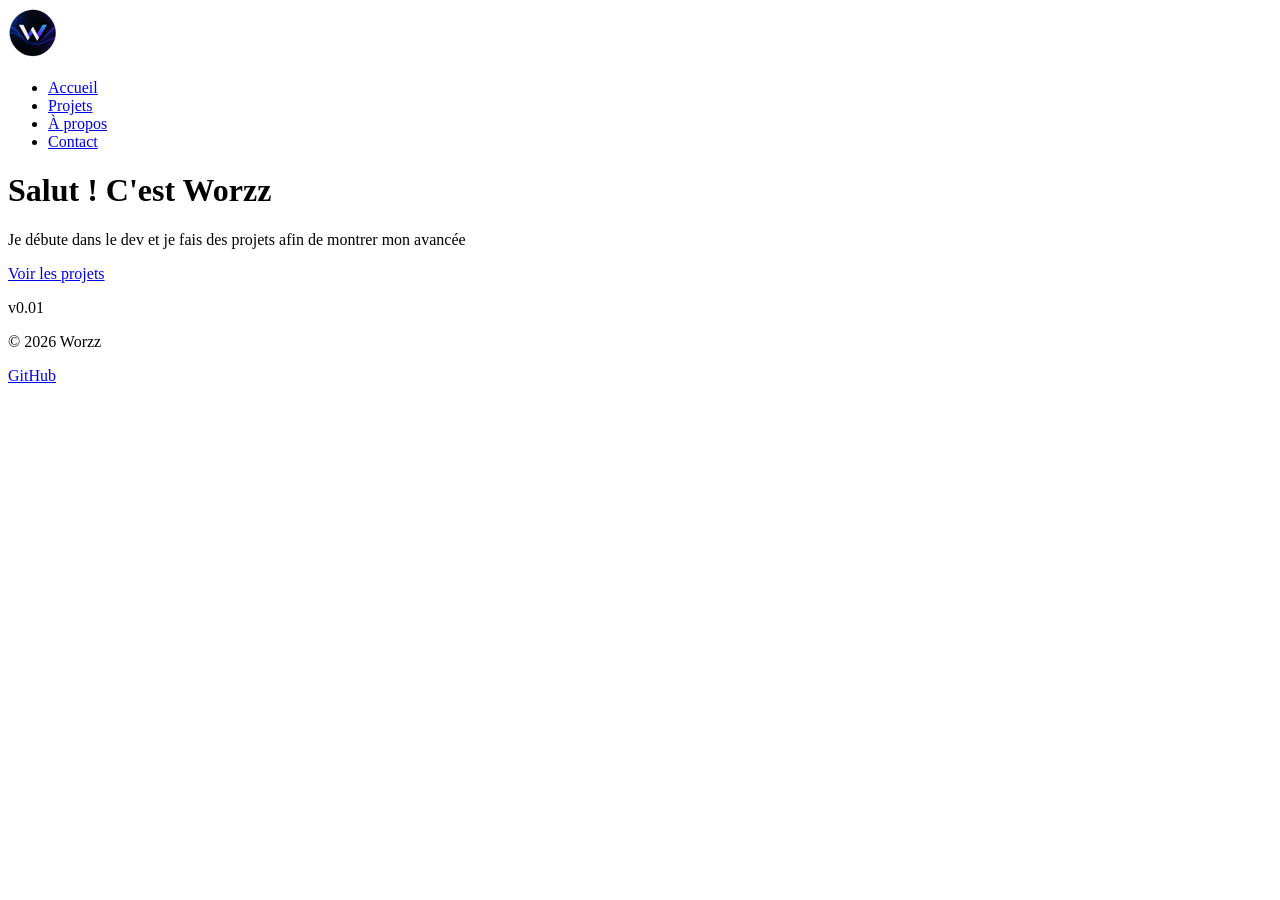
==== html/index.html @ cabf29d2 "Structure toital de l'acceuil" ====
<!doctype html>
<html lang="fr">
  <head>
    <meta charset="UTF-8" />
    <meta name="viewport" content="width=device-width, initial-scale=1.0" />
    <title>Worzz Portfolio</title>
  </head>
  <body>
    <header>
      <img src="../img/worzz.png" alt="Logo" />
      <nav class="menu">
        <ul>
          <li><a href="index.html">Accueil</a></li>
          <li><a href="projets.html">Projets</a></li>
          <li><a href="about.html">À propos</a></li>
          <li><a href="contact.html">Contact</a></li>
        </ul>
      </nav>
    </header>

    <main>
      <div class="accueil">
        <h1 class="title">Salut ! C'est Worzz</h1>
        <p class="description">
          Je débute dans le dev et je fais des projets afin de montrer mon
          avancée
        </p>
        <a href="projets.html" class="btn">Voir les projets</a>
      </div>
    </main>

    <footer>
      <p>v0.01</p>
      <p>© 2026 Worzz</p>
      <p>
        <a
          href="https://github.com/worzzdev"
          class="github"
          target="_blank"
          rel="noopener"
          >GitHub</a
        >
      </p>
    </footer>
  </body>
</html>
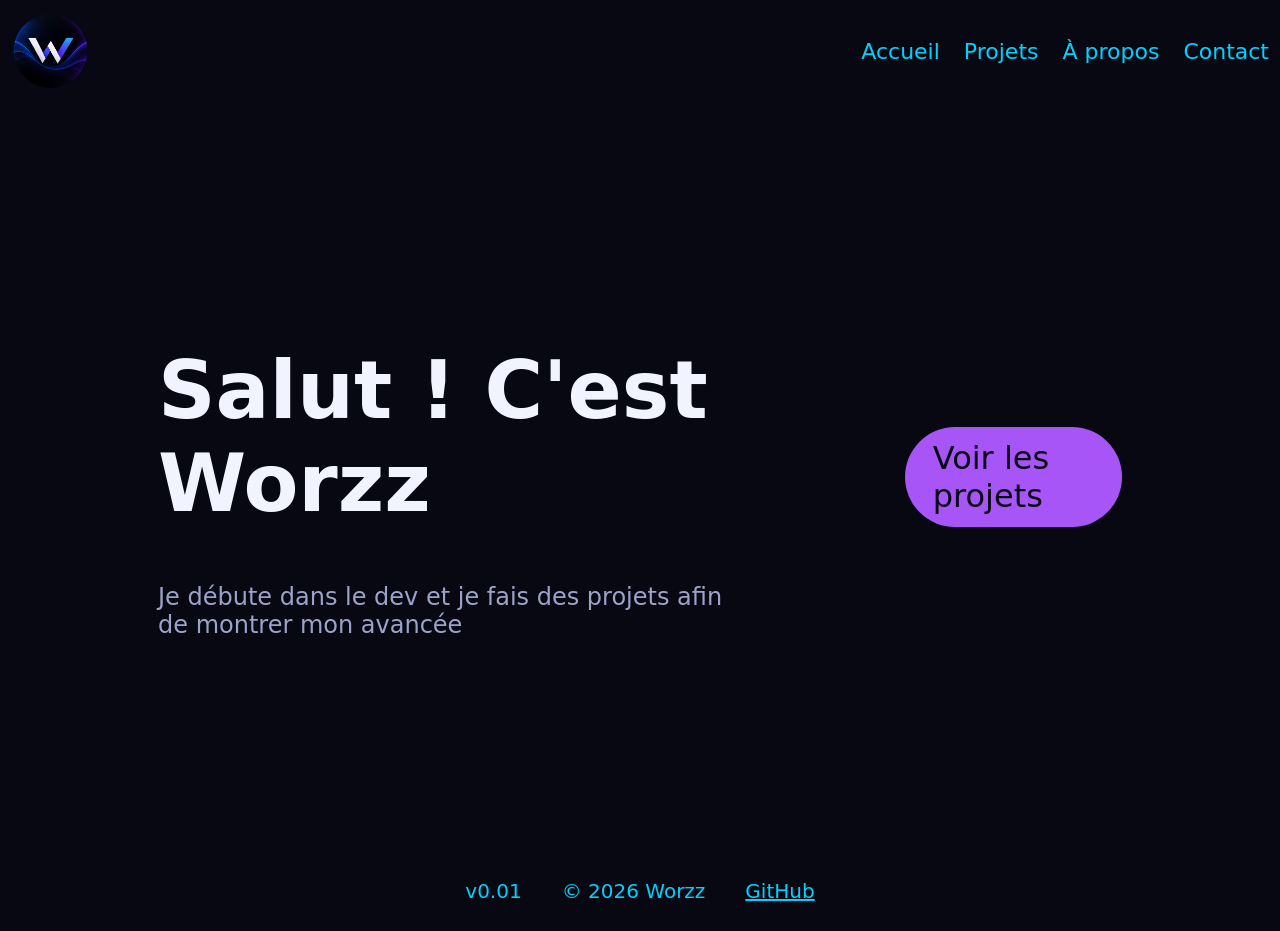
==== commit e9f94b36: "Structure CSS de la page d'accueil faite" ====
--- a/html/index.html
+++ b/html/index.html
@@ -3,6 +3,7 @@
   <head>
     <meta charset="UTF-8" />
     <meta name="viewport" content="width=device-width, initial-scale=1.0" />
+    <link rel="stylesheet" href="../css/accueil.css" />
     <title>Worzz Portfolio</title>
   </head>
   <body>
@@ -20,11 +21,13 @@
 
     <main>
       <div class="accueil">
-        <h1 class="title">Salut ! C'est Worzz</h1>
-        <p class="description">
-          Je débute dans le dev et je fais des projets afin de montrer mon
-          avancée
-        </p>
+        <div>
+          <h1 class="title">Salut ! C'est Worzz</h1>
+          <p class="description">
+            Je débute dans le dev et je fais des projets afin de montrer mon
+            avancée
+          </p>
+        </div>
         <a href="projets.html" class="btn">Voir les projets</a>
       </div>
     </main>
--- a/css/accueil.css
+++ b/css/accueil.css
@@ -0,0 +1,84 @@
+body {
+  background-color: #070812;
+  color: #f1f3ff;
+  font-family:
+    system-ui,
+    -apple-system,
+    BlinkMacSystemFont,
+    "Segoe UI",
+    Roboto,
+    Oxygen,
+    Ubuntu,
+    Cantarell,
+    "Open Sans",
+    "Helvetica Neue",
+    sans-serif;
+}
+
+header {
+  display: flex;
+  justify-content: space-between;
+  flex-wrap: wrap;
+  align-items: center;
+  padding: 3px;
+}
+
+.menu ul {
+  display: flex;
+  list-style: none;
+  padding: 0;
+  margin: 0;
+  gap: 24px;
+}
+
+.menu ul li a {
+  color: #00d1ff;
+  text-decoration: none;
+  font-size: 22px;
+}
+
+img {
+  width: 80px;
+  height: auto;
+}
+
+.accueil {
+  display: flex;
+  align-items: center;
+  justify-content: center;
+  height: 85vh;
+  padding: 0px 150px;
+  gap: 150px;
+}
+
+.title {
+  font-size: 5rem;
+}
+
+.description {
+  font-size: 1.5rem;
+  color: #9ca3c9;
+}
+
+.btn {
+  background-color: #a855f7;
+  color: #070812;
+  padding: 12px 28px;
+  border-radius: 50px;
+  text-decoration: none;
+  font-size: 2rem;
+  display: inline-block;
+}
+
+footer {
+  display: flex;
+  justify-content: center;
+  gap: 40px;
+  color: #00d1ff;
+  font-size: 1.25rem;
+}
+
+footer a {
+  color: #00d1ff;
+  /*text-decoration: none;*/
+}
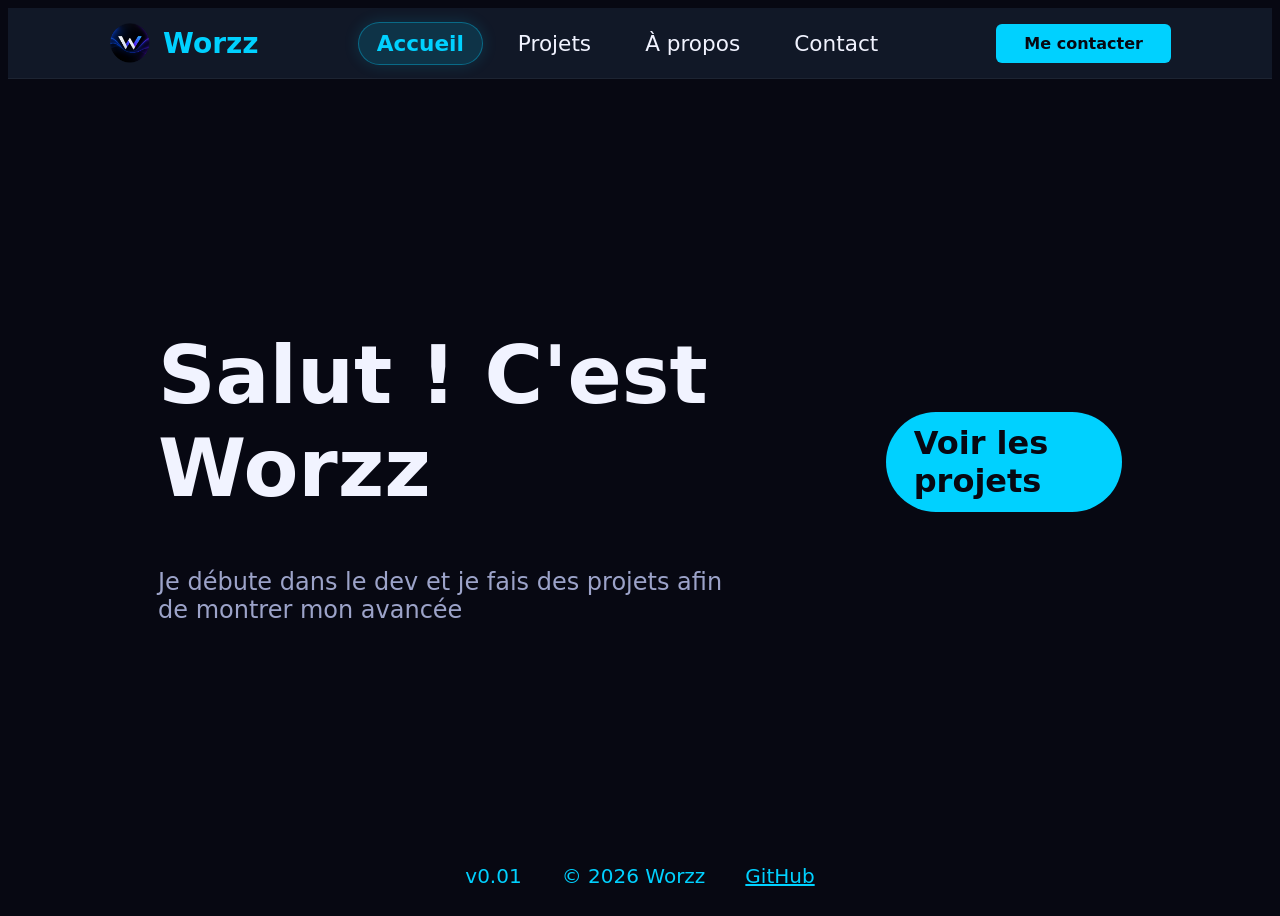
==== commit a88b9dc1: "V1 du site finaliser" ====
--- a/html/index.html
+++ b/html/index.html
@@ -8,14 +8,18 @@
   </head>
   <body>
     <header>
-      <img src="../img/worzz.png" alt="Logo" />
-      <nav class="menu">
-        <ul>
-          <li><a href="index.html">Accueil</a></li>
-          <li><a href="projets.html">Projets</a></li>
-          <li><a href="about.html">À propos</a></li>
-          <li><a href="contact.html">Contact</a></li>
-        </ul>
+      <nav>
+        <a href="index.html" class="logo">
+          <img src="../img/worzz.png" alt="Logo" />
+          <h2>Worzz</h2>
+        </a>
+        <div class="links">
+          <a href="index.html" class="active">Accueil</a>
+          <a href="projets.html">Projets</a>
+          <a href="about.html">À propos</a>
+          <a href="contact.html">Contact</a>
+        </div>
+        <a href="contact.html" class="nav-btn">Me contacter</a>
       </nav>
     </header>
 
--- a/css/accueil.css
+++ b/css/accueil.css
@@ -1,6 +1,31 @@
+:root {
+  /* Palette de couleurs */
+  --bg-primary: #070812;
+  --bg-secondary: #111827;
+  --accent: #00d1ff;
+  --text-primary: #f1f3ff;
+  --text-secondary: #9ca3c9;
+
+  /* Typographie */
+  --fs-accroche-title: 5rem;
+  --fs-page-title: 3rem;
+  --fs-card-title: 1.75rem;
+  --fs-accroche-text: 1.5rem;
+  --fs-body: 1.25rem;
+  --fs-secondary: 1rem;
+  --fs-menu: 1.35rem;
+  --fs-btn-main: 2rem;
+  --fs-btn-card: 1rem;
+  --fs-footer: 1.25rem;
+}
+
+html {
+  scroll-behavior: smooth;
+}
+
 body {
-  background-color: #070812;
-  color: #f1f3ff;
+  background-color: var(--bg-primary);
+  color: var(--text-primary);
   font-family:
     system-ui,
     -apple-system,
@@ -16,30 +41,111 @@
 }
 
 header {
-  display: flex;
+  background-color: var(--bg-secondary);
+  border-bottom: 1px solid rgba(255, 255, 255, 0.05);
+}
+
+nav {
+  height: 70px;
+  padding: 0 8%;
+  display: flex;
+  align-items: center;
   justify-content: space-between;
+}
+
+.logo {
+  display: flex;
+  align-items: center;
+  gap: 12px;
+  text-decoration: none;
+}
+
+.logo img {
+  width: 42px;
+  height: 42px;
+  border-radius: 50%;
+  object-fit: cover;
+}
+
+.logo h2 {
+  color: var(--accent);
+  font-size: 1.75rem;
+  font-weight: 700;
+  margin: 0;
+}
+
+.links {
+  display: flex;
+  gap: 16px;
+  align-items: center;
+}
+
+.links a {
+  color: var(--text-primary);
+  text-decoration: none;
+  font-size: var(--fs-menu);
+  padding: 8px 18px;
+  border-radius: 50px;
+  border: 1px solid transparent;
+  transition: all 0.25s ease;
+  display: inline-block;
+}
+
+.links a:hover {
+  color: var(--accent);
+  background-color: rgba(0, 209, 255, 0.08);
+}
+
+.links a.active {
+  color: var(--accent);
+  background-color: rgba(0, 209, 255, 0.15);
+  border-color: rgba(0, 209, 255, 0.35);
+  box-shadow: 0 0 15px rgba(0, 209, 255, 0.15);
+  font-weight: 600;
+}
+
+.contact-links {
+  display: flex;
+  gap: 16px;
   flex-wrap: wrap;
-  align-items: center;
-  padding: 3px;
-}
-
-.menu ul {
-  display: flex;
-  list-style: none;
-  padding: 0;
-  margin: 0;
-  gap: 24px;
-}
-
-.menu ul li a {
-  color: #00d1ff;
-  text-decoration: none;
-  font-size: 22px;
-}
-
-img {
-  width: 80px;
-  height: auto;
+  margin-top: 24px;
+}
+
+.contact-links .btn {
+  font-size: 1.25rem;
+  padding: 12px 24px;
+}
+
+.btn-secondary {
+  background-color: var(--bg-secondary) !important;
+  color: var(--accent) !important;
+  border: 1px solid var(--accent);
+}
+
+.btn-secondary:hover {
+  background-color: rgba(0, 209, 255, 0.12) !important;
+}
+
+.nav-btn,
+nav button {
+  background-color: var(--accent);
+  color: var(--bg-primary);
+  border: none;
+  padding: 10px 28px;
+  border-radius: 6px;
+  cursor: pointer;
+  font-size: 16px;
+  white-space: nowrap;
+  font-weight: 600;
+  text-decoration: none;
+  display: inline-block;
+  transition: transform 0.2s ease, opacity 0.2s ease;
+}
+
+.nav-btn:hover,
+nav button:hover {
+  opacity: 0.9;
+  transform: translateY(-2px);
 }
 
 .accueil {
@@ -52,33 +158,44 @@
 }
 
 .title {
-  font-size: 5rem;
+  font-size: var(--fs-accroche-title);
 }
 
 .description {
-  font-size: 1.5rem;
-  color: #9ca3c9;
+  font-size: var(--fs-accroche-text);
+  color: var(--text-secondary);
 }
 
 .btn {
-  background-color: #a855f7;
-  color: #070812;
+  background-color: var(--accent);
+  color: var(--bg-primary);
   padding: 12px 28px;
   border-radius: 50px;
   text-decoration: none;
-  font-size: 2rem;
+  font-size: var(--fs-btn-main);
   display: inline-block;
+  font-weight: 600;
+  transition: transform 0.2s ease, opacity 0.2s ease;
+}
+
+.btn:hover {
+  opacity: 0.9;
+  transform: translateY(-2px);
 }
 
 footer {
   display: flex;
   justify-content: center;
   gap: 40px;
-  color: #00d1ff;
-  font-size: 1.25rem;
+  color: var(--accent);
+  font-size: var(--fs-footer);
 }
 
 footer a {
-  color: #00d1ff;
-  /*text-decoration: none;*/
-}
+  color: var(--accent);
+  transition: opacity 0.2s ease;
+}
+
+footer a:hover {
+  opacity: 0.8;
+}
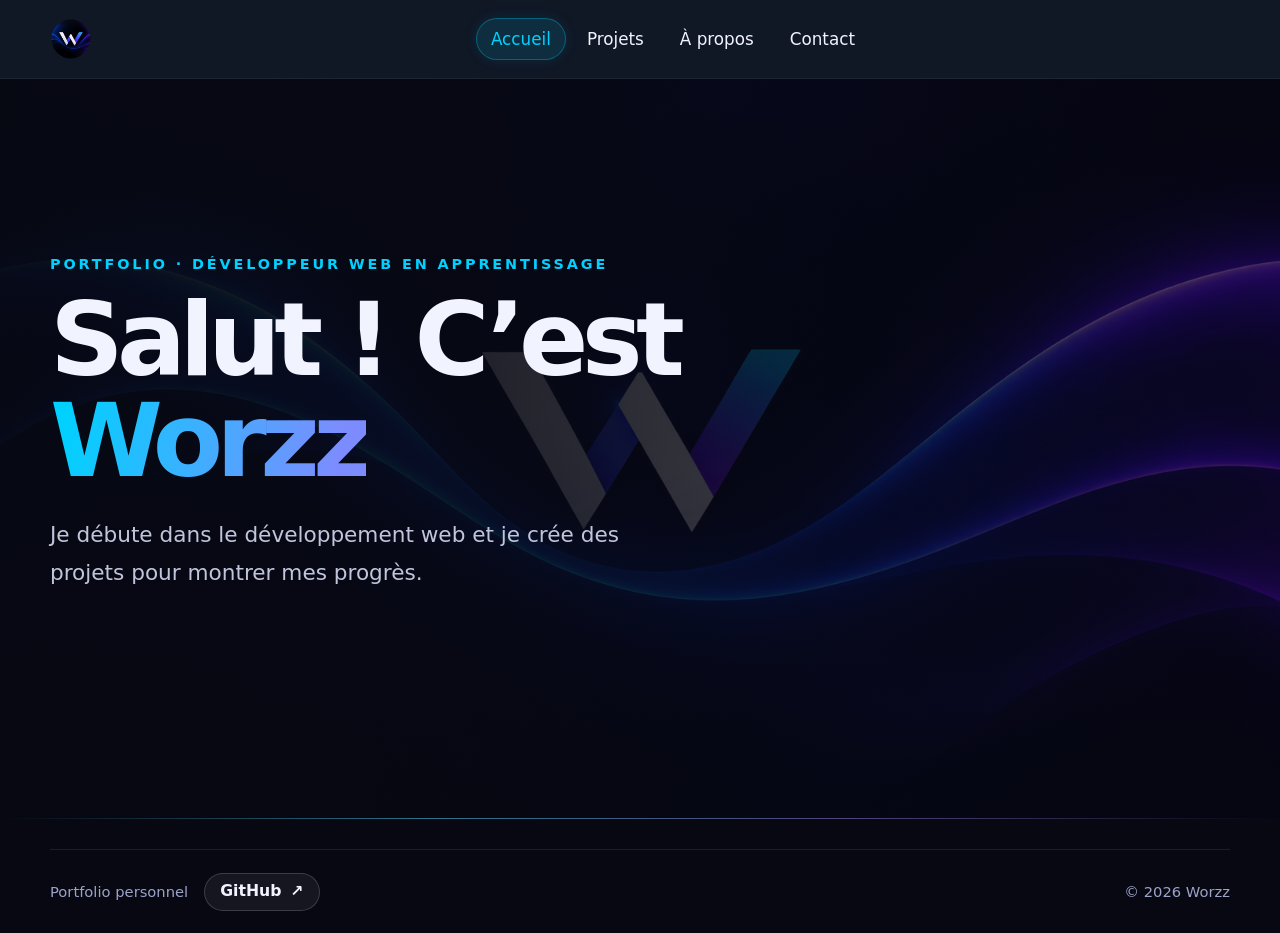
==== commit a4266ef8: "Add files via upload" ====
--- a/html/index.html
+++ b/html/index.html
@@ -1,53 +1,26 @@
-<!doctype html>
-<html lang="fr">
-  <head>
-    <meta charset="UTF-8" />
+<!doctype html>
+<html lang="fr">
+  <head>
+    <meta charset="UTF-8" />
     <meta name="viewport" content="width=device-width, initial-scale=1.0" />
+    <meta name="theme-color" content="#070812" />
+    <meta name="description" content="Découvre le portfolio de Worzz, développeur web en apprentissage, ses projets et son parcours." />
+    <link rel="stylesheet" href="../css/common.css" />
     <link rel="stylesheet" href="../css/accueil.css" />
-    <title>Worzz Portfolio</title>
-  </head>
+    <title>Worzz Portfolio</title>
+  </head>
   <body>
-    <header>
-      <nav>
-        <a href="index.html" class="logo">
-          <img src="../img/worzz.png" alt="Logo" />
-          <h2>Worzz</h2>
-        </a>
-        <div class="links">
-          <a href="index.html" class="active">Accueil</a>
-          <a href="projets.html">Projets</a>
-          <a href="about.html">À propos</a>
-          <a href="contact.html">Contact</a>
+    <a class="skip-link" href="#contenu">Aller au contenu</a>
+    <main>
+      <section class="hero" id="contenu" aria-labelledby="hero-title">
+        <div class="hero-copy">
+          <p class="eyebrow">Portfolio · Développeur web en apprentissage</p>
+          <h1 class="title" id="hero-title">Salut ! C’est <span>Worzz</span></h1>
+          <p class="description">Je débute dans le développement web et je crée des projets pour montrer mes progrès.</p>
         </div>
-        <a href="contact.html" class="nav-btn">Me contacter</a>
-      </nav>
-    </header>
-
-    <main>
-      <div class="accueil">
-        <div>
-          <h1 class="title">Salut ! C'est Worzz</h1>
-          <p class="description">
-            Je débute dans le dev et je fais des projets afin de montrer mon
-            avancée
-          </p>
-        </div>
-        <a href="projets.html" class="btn">Voir les projets</a>
-      </div>
-    </main>
-
-    <footer>
-      <p>v0.01</p>
-      <p>© 2026 Worzz</p>
-      <p>
-        <a
-          href="https://github.com/worzzdev"
-          class="github"
-          target="_blank"
-          rel="noopener"
-          >GitHub</a
-        >
-      </p>
-    </footer>
-  </body>
-</html>
+      </section>
+    </main>
+
+    <script src="../js/layout.js" defer></script>
+  </body>
+</html>
--- a/css/common.css
+++ b/css/common.css
@@ -0,0 +1,179 @@
+:root {
+  color-scheme: dark;
+  --bg-primary: #070812;
+  --bg-secondary: #111827;
+  --accent: #00d1ff;
+  --accent-purple: #7c8cff;
+  --text-primary: #f1f3ff;
+  --text-secondary: #9ca3c9;
+  --content-width: 1180px;
+  font-family: system-ui, -apple-system, BlinkMacSystemFont, "Segoe UI", sans-serif;
+}
+
+* { box-sizing: border-box; }
+
+html { min-height: 100%; scroll-behavior: smooth; }
+
+body {
+  min-height: 100vh;
+  margin: 0;
+  display: flex;
+  flex-direction: column;
+  color: var(--text-primary);
+  background: var(--bg-primary);
+}
+
+a { color: inherit; }
+
+.skip-link {
+  position: absolute;
+  z-index: 10;
+  top: 8px;
+  left: 8px;
+  padding: 10px 14px;
+  transform: translateY(-150%);
+  border-radius: 8px;
+  color: var(--bg-primary);
+  background: var(--accent);
+}
+
+.skip-link:focus { transform: translateY(0); }
+
+header {
+  position: sticky;
+  z-index: 5;
+  top: 0;
+  border-bottom: 1px solid rgba(255,255,255,.06);
+  background: rgba(17, 24, 39, .96);
+  animation: nav-drop .55s ease-out both;
+}
+
+@keyframes nav-drop { from { opacity: 0; transform: translateY(-12px); } to { opacity: 1; transform: translateY(0); } }
+
+nav {
+  width: min(var(--content-width), calc(100% - 48px));
+  min-height: 78px;
+  margin: auto;
+  display: flex;
+  align-items: center;
+  justify-content: space-between;
+  gap: 24px;
+}
+
+.logo {
+  display: inline-flex;
+  flex: 0 0 auto;
+  align-items: center;
+  gap: 10px;
+  text-decoration: none;
+}
+
+.logo img { width: 42px; height: 42px; border-radius: 50%; object-fit: cover; }
+.links { position: relative; display: flex; align-items: center; justify-content: center; gap: 6px; margin-inline: auto; isolation: isolate; }
+
+.links a {
+  position: relative;
+  z-index: 1;
+  padding: 10px 14px;
+  border: 1px solid transparent;
+  border-radius: 50px;
+  color: var(--text-primary);
+  font-size: 1.05rem;
+  text-decoration: none;
+  transition: color .22s ease, background .22s ease;
+}
+
+.links a:hover, .links a:focus-visible { color: var(--accent); background: rgba(0,209,255,.06); }
+.links a.active { color: var(--accent); background: transparent; }
+
+.nav-indicator {
+  position: absolute;
+  z-index: 0;
+  top: 50%;
+  left: 0;
+  border: 1px solid rgba(0,209,255,.32);
+  border-radius: 50px;
+  background: rgba(0,209,255,.12);
+  box-shadow: 0 0 14px rgba(0,209,255,.1);
+  pointer-events: none;
+}
+
+.nav-indicator.is-ready {
+  transition: transform .42s cubic-bezier(.2,.75,.25,1);
+}
+
+
+.button, .btn, .card a, .github-button {
+  display: inline-flex;
+  min-height: 46px;
+  align-items: center;
+  justify-content: center;
+  gap: 9px;
+  padding: 11px 19px;
+  border: 1px solid rgba(0,209,255,.38);
+  border-radius: 999px;
+  color: #061018;
+  background: var(--accent);
+  box-shadow: 0 5px 18px rgba(0, 183, 255, .12);
+  font: inherit;
+  font-size: .98rem;
+  font-weight: 700;
+  line-height: 1.2;
+  text-decoration: none;
+  transition: transform .2s ease, box-shadow .2s ease, border-color .2s ease;
+}
+
+.button:hover, .btn:hover, .card a:hover, .github-button:hover {
+  transform: translateY(-2px);
+  box-shadow: 0 8px 24px rgba(0, 183, 255, .2);
+}
+
+.button:focus-visible, .btn:focus-visible, .card a:focus-visible, .github-button:focus-visible, .links a:focus-visible {
+  outline: 3px solid var(--accent-purple);
+  outline-offset: 3px;
+}
+
+.button-secondary, .btn-secondary, .contact-card .button {
+  color: var(--text-primary);
+  border-color: rgba(255,255,255,.15);
+  background: rgba(255,255,255,.06);
+  box-shadow: none;
+}
+
+main { width: 100%; flex: 1; }
+.page-shell { width: min(var(--content-width), calc(100% - 48px)); margin: auto; }
+
+footer {
+  width: min(var(--content-width), calc(100% - 48px));
+  min-height: 84px;
+  margin: 30px auto 0;
+  padding: 18px 0;
+  display: flex;
+  align-items: center;
+  gap: 16px;
+  border-top: 1px solid rgba(255,255,255,.09);
+  color: var(--text-secondary);
+  font-size: .92rem;
+}
+
+footer p { margin: 0; }
+footer .copyright { margin-left: auto; text-align: right; }
+.github-button { min-height: 38px; padding: 8px 15px; color: var(--text-primary); border-color: rgba(255,255,255,.16); background: rgba(255,255,255,.06); box-shadow: none; }
+
+@media (max-width: 820px) {
+  nav { width: min(100% - 32px, var(--content-width)); min-height: 72px; flex-wrap: wrap; gap: 8px 14px; padding: 12px 0; }
+  .links { order: 3; width: 100%; justify-content: space-between; gap: 2px; }
+  .links a { padding: 8px 10px; font-size: .92rem; }
+  .page-shell, footer { width: calc(100% - 32px); }
+}
+
+@media (max-width: 480px) {
+  .logo img { width: 36px; height: 36px; }
+  .links a { padding: 8px 7px; font-size: .82rem; }
+  footer { flex-wrap: wrap; gap: 12px; }
+  footer .copyright { width: 100%; margin-left: 0; text-align: right; }
+}
+
+@media (prefers-reduced-motion: reduce) {
+  *, *::before, *::after { scroll-behavior: auto !important; animation-duration: .01ms !important; animation-iteration-count: 1 !important; transition-duration: .01ms !important; }
+}
--- a/css/accueil.css
+++ b/css/accueil.css
@@ -1,201 +1,77 @@
-:root {
-  /* Palette de couleurs */
-  --bg-primary: #070812;
-  --bg-secondary: #111827;
-  --accent: #00d1ff;
-  --text-primary: #f1f3ff;
-  --text-secondary: #9ca3c9;
-
-  /* Typographie */
-  --fs-accroche-title: 5rem;
-  --fs-page-title: 3rem;
-  --fs-card-title: 1.75rem;
-  --fs-accroche-text: 1.5rem;
-  --fs-body: 1.25rem;
-  --fs-secondary: 1rem;
-  --fs-menu: 1.35rem;
-  --fs-btn-main: 2rem;
-  --fs-btn-card: 1rem;
-  --fs-footer: 1.25rem;
+.hero {
+  position: relative;
+  isolation: isolate;
+  min-height: min(760px, calc(100svh - 160px));
+  display: flex;
+  align-items: center;
+  overflow: hidden;
+  background: linear-gradient(90deg, rgba(7,8,18,.96) 0%, rgba(7,8,18,.9) 36%, rgba(7,8,18,.76) 72%, rgba(7,8,18,.68) 100%), url("../img/Fond image.png") center / cover no-repeat;
 }
 
-html {
-  scroll-behavior: smooth;
+.hero::after {
+  position: absolute;
+  z-index: -1;
+  inset: auto 0 0;
+  height: 1px;
+  background: linear-gradient(90deg, transparent, rgba(83,220,255,.5), rgba(167,139,250,.45), transparent);
+  content: "";
 }
 
-body {
-  background-color: var(--bg-primary);
-  color: var(--text-primary);
-  font-family:
-    system-ui,
-    -apple-system,
-    BlinkMacSystemFont,
-    "Segoe UI",
-    Roboto,
-    Oxygen,
-    Ubuntu,
-    Cantarell,
-    "Open Sans",
-    "Helvetica Neue",
-    sans-serif;
+.hero-copy {
+  width: min(var(--content-width), calc(100% - 48px));
+  margin: 0 auto;
+  padding: 92px 0 112px;
+  animation: hero-arrive .8s cubic-bezier(.2,.75,.25,1) both;
 }
 
-header {
-  background-color: var(--bg-secondary);
-  border-bottom: 1px solid rgba(255, 255, 255, 0.05);
+.eyebrow {
+  margin: 0 0 18px;
+  color: var(--accent);
+  font-size: .9rem;
+  font-weight: 750;
+  letter-spacing: .2em;
+  text-transform: uppercase;
 }
 
-nav {
-  height: 70px;
-  padding: 0 8%;
-  display: flex;
-  align-items: center;
-  justify-content: space-between;
+.hero .title {
+  max-width: 760px;
+  margin: 0;
+  font-size: clamp(3.2rem, 8vw, 6.4rem);
+  letter-spacing: -.065em;
+  line-height: .98;
 }
 
-.logo {
-  display: flex;
-  align-items: center;
-  gap: 12px;
-  text-decoration: none;
-}
-
-.logo img {
-  width: 42px;
-  height: 42px;
-  border-radius: 50%;
-  object-fit: cover;
-}
-
-.logo h2 {
-  color: var(--accent);
-  font-size: 1.75rem;
-  font-weight: 700;
-  margin: 0;
-}
-
-.links {
-  display: flex;
-  gap: 16px;
-  align-items: center;
-}
-
-.links a {
-  color: var(--text-primary);
-  text-decoration: none;
-  font-size: var(--fs-menu);
-  padding: 8px 18px;
-  border-radius: 50px;
-  border: 1px solid transparent;
-  transition: all 0.25s ease;
-  display: inline-block;
-}
-
-.links a:hover {
-  color: var(--accent);
-  background-color: rgba(0, 209, 255, 0.08);
-}
-
-.links a.active {
-  color: var(--accent);
-  background-color: rgba(0, 209, 255, 0.15);
-  border-color: rgba(0, 209, 255, 0.35);
-  box-shadow: 0 0 15px rgba(0, 209, 255, 0.15);
-  font-weight: 600;
-}
-
-.contact-links {
-  display: flex;
-  gap: 16px;
-  flex-wrap: wrap;
-  margin-top: 24px;
-}
-
-.contact-links .btn {
-  font-size: 1.25rem;
-  padding: 12px 24px;
-}
-
-.btn-secondary {
-  background-color: var(--bg-secondary) !important;
-  color: var(--accent) !important;
-  border: 1px solid var(--accent);
-}
-
-.btn-secondary:hover {
-  background-color: rgba(0, 209, 255, 0.12) !important;
-}
-
-.nav-btn,
-nav button {
-  background-color: var(--accent);
-  color: var(--bg-primary);
-  border: none;
-  padding: 10px 28px;
-  border-radius: 6px;
-  cursor: pointer;
-  font-size: 16px;
-  white-space: nowrap;
-  font-weight: 600;
-  text-decoration: none;
-  display: inline-block;
-  transition: transform 0.2s ease, opacity 0.2s ease;
-}
-
-.nav-btn:hover,
-nav button:hover {
-  opacity: 0.9;
-  transform: translateY(-2px);
-}
-
-.accueil {
-  display: flex;
-  align-items: center;
-  justify-content: center;
-  height: 85vh;
-  padding: 0px 150px;
-  gap: 150px;
-}
-
-.title {
-  font-size: var(--fs-accroche-title);
+.hero .title span {
+  display: block;
+  width: fit-content;
+  color: transparent;
+  background: linear-gradient(100deg, #00d1ff 5%, #7c8cff 90%);
+  background-clip: text;
 }
 
 .description {
-  font-size: var(--fs-accroche-text);
-  color: var(--text-secondary);
+  max-width: 570px;
+  margin: 25px 0 30px;
+  color: #c0c5dc;
+  font-size: clamp(1.08rem, 2vw, 1.35rem);
+  line-height: 1.75;
+  animation: hero-arrive .8s .12s cubic-bezier(.2,.75,.25,1) both;
 }
 
-.btn {
-  background-color: var(--accent);
-  color: var(--bg-primary);
-  padding: 12px 28px;
-  border-radius: 50px;
-  text-decoration: none;
-  font-size: var(--fs-btn-main);
-  display: inline-block;
-  font-weight: 600;
-  transition: transform 0.2s ease, opacity 0.2s ease;
+.hero .btn { min-height: 54px; padding: 14px 24px; animation: hero-arrive .8s .22s cubic-bezier(.2,.75,.25,1) both; }
+
+@keyframes hero-arrive {
+  from { opacity: 0; transform: translateY(22px); }
+  to { opacity: 1; transform: translateY(0); }
 }
 
-.btn:hover {
-  opacity: 0.9;
-  transform: translateY(-2px);
+@media (max-width: 760px) {
+  .hero {
+    min-height: 72svh;
+    background-image: linear-gradient(rgba(7,8,18,.82), rgba(7,8,18,.82)), url("../img/Fond image.png");
+    background-position: 56% center;
+  }
+  .hero-copy { width: calc(100% - 40px); padding: 72px 0 88px; }
+  .hero .title { font-size: clamp(3rem, 14vw, 5rem); }
+  .description { max-width: 480px; }
 }
-
-footer {
-  display: flex;
-  justify-content: center;
-  gap: 40px;
-  color: var(--accent);
-  font-size: var(--fs-footer);
-}
-
-footer a {
-  color: var(--accent);
-  transition: opacity 0.2s ease;
-}
-
-footer a:hover {
-  opacity: 0.8;
-}
